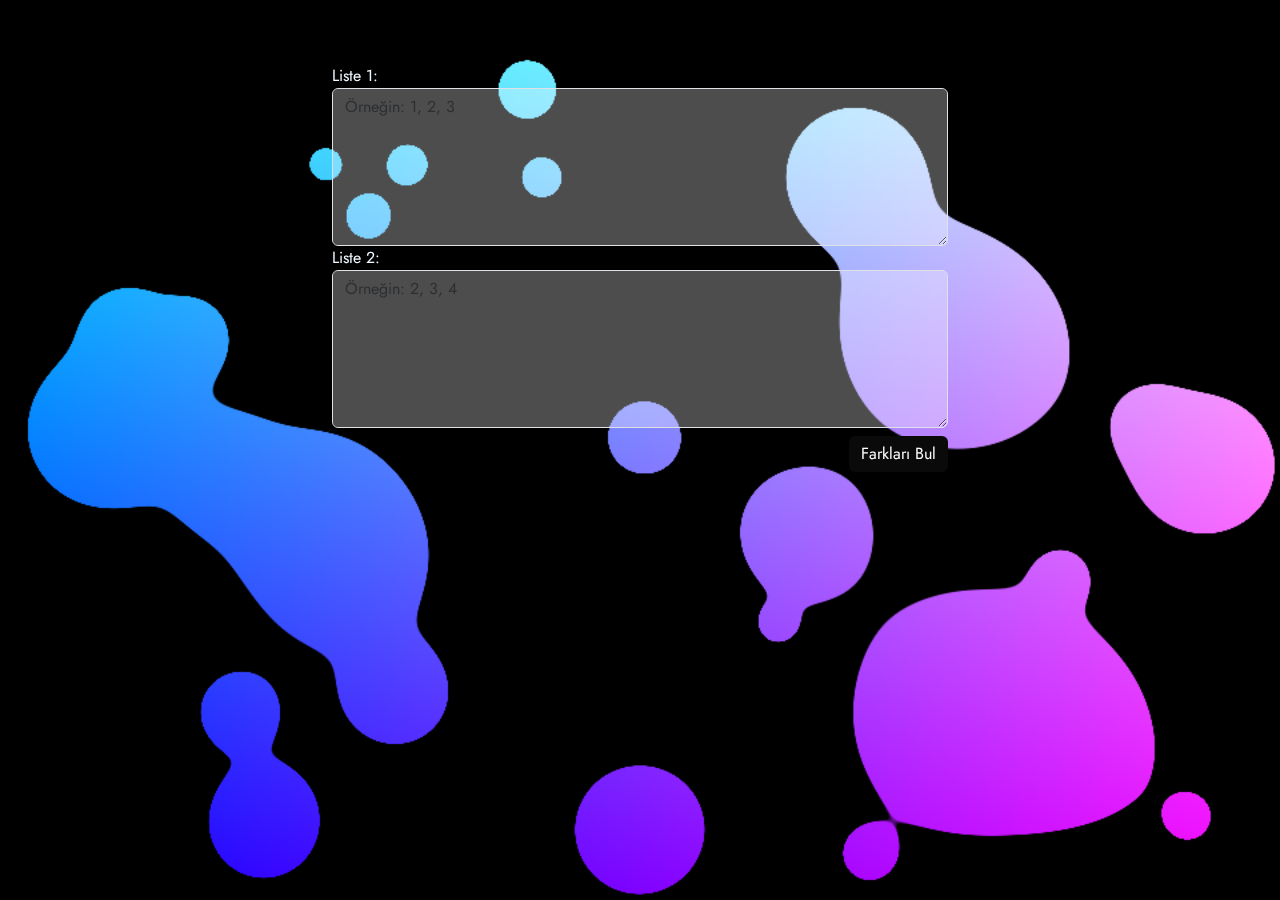
==== List.html @ e349a87c "added list comparison page" ====
<!DOCTYPE html>
<html lang="en">
  <head>
    <meta charset="UTF-8" />
    <meta name="viewport" content="width=device-width, initial-scale=1.0" />
    <title>Liste Farkları</title>
    <link
      href="https://cdn.jsdelivr.net/npm/bootstrap@5.3.3/dist/css/bootstrap.min.css"
      rel="stylesheet"
    />

    <link
      href="https://fonts.googleapis.com/css2?family=Jost:wght@500&display=swap"
      rel="stylesheet"
    />

    <style>
      body {
        font-family: "Jost", sans-serif;
        height: 100vh;
        width: 100vw;
        overflow-x: hidden;
        background-color: #000;
        color: aliceblue;
      }
      textarea {
        resize: vertical;
        overflow: auto;
        background-color: rgba(255, 255, 255, 0.3) !important;
        color: white !important;
      }
      .myContainer {
        padding-top: 5%;
        position: absolute;
        width: 50%;
        left: 50%;
        transform: translateX(-50%);
        margin: 0 auto;
        z-index: 1;
      }
      canvas {
        width: 100%;
        position: absolute;
        z-index: -1;
      }

      .btn-dark {
        background-color: rgb(10, 10, 10);
        border: black;
      }
      .card {
        margin: 10px;
        padding: 10px;
        background-color: rgba(255, 255, 255, 0.3);
        border-color: white;
        border-radius: 10px;
        color: aqua;
      }
    </style>
  </head>
  <body>
    <div class="row">
      <div class="myContainer">
        <label for="list1">Liste 1:</label>
        <textarea
          id="list1"
          placeholder="Örneğin: 1, 2, 3"
          rows="6"
          class="form-control"
        ></textarea>

        <label for="list2">Liste 2:</label>
        <textarea
          id="list2"
          placeholder="Örneğin: 2, 3, 4"
          rows="6"
          class="form-control"
        ></textarea>
        <!-- Bunu okuyosan nasıl noluyo hiç bir şey bilmiyorum :D -->
        <button onclick="findDifferences()" class="btn btn-dark mt-2 float-end">
          Farkları Bul
        </button>
        <div class="row">
          <div id="resultList1" class="col"></div>
          <div id="resultList2" class="col"></div>
        </div>
      </div>
    </div>

    <script>
      function findDifferences() {
        var list1 = document
          .getElementById("list1")
          .value.split("\n")
          .map((item) => item.trim());
        var list2 = document
          .getElementById("list2")
          .value.split("\n")
          .map((item) => item.trim());

        var differencesList1 = list1.filter((item) => !list2.includes(item));
        var differencesList2 = list2.filter((item) => !list1.includes(item));

        var list1Element = document.getElementById("resultList1");
        var list2Element = document.getElementById("resultList2");

        // Clear previous content
        list1Element.innerHTML = "";
        list2Element.innerHTML = "";

        list1Element.innerHTML +=
          "<p>Liste 1 fark sayısı: " + differencesList1.length + "</p>";
        list1Element.classList.add("card");
        list2Element.innerHTML +=
          "<p>Liste 2 fark sayısı: " + differencesList2.length + "</p>";
        list2Element.classList.add("card");

        if (differencesList1.length > 0) {
          list1Element.innerHTML += "<strong>Farklar (Liste 1):</strong><ul>";
          differencesList1.forEach((item) => {
            list1Element.innerHTML += "<li>" + item + "</li>";
          });
          list1Element.innerHTML += "</ul>";
        } else {
          list1Element.innerHTML += "<p>Liste 1 için fark bulunamadı.</p>";
        }

        if (differencesList2.length > 0) {
          list2Element.innerHTML += "<strong>Farklar (Liste 2):</strong><ul>";
          differencesList2.forEach((item) => {
            list2Element.innerHTML += "<li>" + item + "</li>";
          });
          list2Element.innerHTML += "</ul>";
        } else {
          list2Element.innerHTML += "<p>Liste 2 için fark bulunamadı.</p>";
        }
      }
    </script>

    <script>
      var canvas = document.createElement("canvas");
      var width = (canvas.width = window.innerWidth * 0.75);
      var height = (canvas.height = window.innerHeight * 0.75);
      document.body.appendChild(canvas);
      var gl = canvas.getContext("webgl");

      var mouse = { x: 0, y: 0 };

      var numMetaballs = 30;
      var metaballs = [];

      for (var i = 0; i < numMetaballs; i++) {
        var radius = Math.random() * 60 + 10;
        metaballs.push({
          x: Math.random() * (width - 2 * radius) + radius,
          y: Math.random() * (height - 2 * radius) + radius,
          vx: (Math.random() - 0.5) * 3,
          vy: (Math.random() - 0.5) * 3,
          r: radius * 0.75,
        });
      }

      var vertexShaderSrc = `
attribute vec2 position;

void main() {
// position specifies only x and y.
// We set z to be 0.0, and w to be 1.0
gl_Position = vec4(position, 0.0, 1.0);
}
`;

      var fragmentShaderSrc =
        `
precision highp float;

const float WIDTH = ` +
        (width >> 0) +
        `.0;
const float HEIGHT = ` +
        (height >> 0) +
        `.0;

uniform vec3 metaballs[` +
        numMetaballs +
        `];

void main(){
float x = gl_FragCoord.x;
float y = gl_FragCoord.y;

float sum = 0.0;
for (int i = 0; i < ` +
        numMetaballs +
        `; i++) {
vec3 metaball = metaballs[i];
float dx = metaball.x - x;
float dy = metaball.y - y;
float radius = metaball.z;

sum += (radius * radius) / (dx * dx + dy * dy);
}

if (sum >= 0.99) {
gl_FragColor = vec4(mix(vec3(x / WIDTH, y / HEIGHT, 1.0), vec3(0, 0, 0), max(0.0, 1.0 - (sum - 0.99) * 100.0)), 1.0);
return;
}

gl_FragColor = vec4(0.0, 0.0, 0.0, 1.0);
}

`;

      var vertexShader = compileShader(vertexShaderSrc, gl.VERTEX_SHADER);
      var fragmentShader = compileShader(fragmentShaderSrc, gl.FRAGMENT_SHADER);

      var program = gl.createProgram();
      gl.attachShader(program, vertexShader);
      gl.attachShader(program, fragmentShader);
      gl.linkProgram(program);
      gl.useProgram(program);

      var vertexData = new Float32Array([
        -1.0,
        1.0, // top left
        -1.0,
        -1.0, // bottom left
        1.0,
        1.0, // top right
        1.0,
        -1.0, // bottom right
      ]);
      var vertexDataBuffer = gl.createBuffer();
      gl.bindBuffer(gl.ARRAY_BUFFER, vertexDataBuffer);
      gl.bufferData(gl.ARRAY_BUFFER, vertexData, gl.STATIC_DRAW);

      var positionHandle = getAttribLocation(program, "position");
      gl.enableVertexAttribArray(positionHandle);
      gl.vertexAttribPointer(
        positionHandle,
        2, // position is a vec2
        gl.FLOAT, // each component is a float
        gl.FALSE, // don't normalize values
        2 * 4, // two 4 byte float components per vertex
        0 // offset into each span of vertex data
      );

      var metaballsHandle = getUniformLocation(program, "metaballs");

      loop();
      function loop() {
        for (var i = 0; i < numMetaballs; i++) {
          var metaball = metaballs[i];
          metaball.x += metaball.vx;
          metaball.y += metaball.vy;

          if (metaball.x < metaball.r || metaball.x > width - metaball.r)
            metaball.vx *= -1;
          if (metaball.y < metaball.r || metaball.y > height - metaball.r)
            metaball.vy *= -1;
        }

        var dataToSendToGPU = new Float32Array(3 * numMetaballs);
        for (var i = 0; i < numMetaballs; i++) {
          var baseIndex = 3 * i;
          var mb = metaballs[i];
          dataToSendToGPU[baseIndex + 0] = mb.x;
          dataToSendToGPU[baseIndex + 1] = mb.y;
          dataToSendToGPU[baseIndex + 2] = mb.r;
        }
        gl.uniform3fv(metaballsHandle, dataToSendToGPU);

        //Draw
        gl.drawArrays(gl.TRIANGLE_STRIP, 0, 4);

        requestAnimationFrame(loop);
      }

      function compileShader(shaderSource, shaderType) {
        var shader = gl.createShader(shaderType);
        gl.shaderSource(shader, shaderSource);
        gl.compileShader(shader);

        if (!gl.getShaderParameter(shader, gl.COMPILE_STATUS)) {
          throw "Shader compile failed with: " + gl.getShaderInfoLog(shader);
        }

        return shader;
      }

      function getUniformLocation(program, name) {
        var uniformLocation = gl.getUniformLocation(program, name);
        if (uniformLocation === -1) {
          throw "Can not find uniform " + name + ".";
        }
        return uniformLocation;
      }

      function getAttribLocation(program, name) {
        var attributeLocation = gl.getAttribLocation(program, name);
        if (attributeLocation === -1) {
          throw "Can not find attribute " + name + ".";
        }
        return attributeLocation;
      }

      canvas.onmousemove = function (e) {
        mouse.x = e.clientX;
        mouse.y = e.clientY;
      };
    </script>
  </body>
</html>
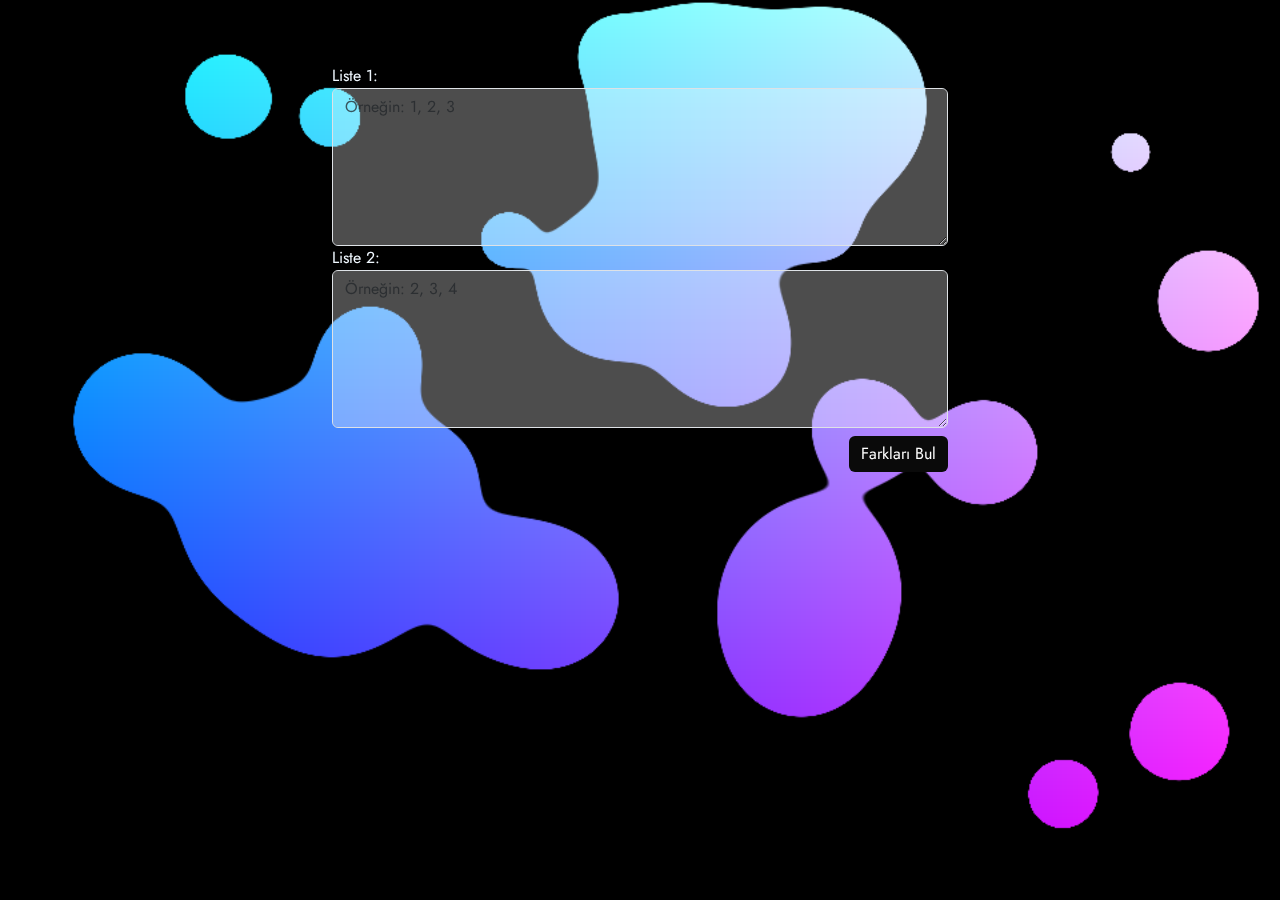
==== commit 5c355eed: "Update List.html" ====
--- a/List.html
+++ b/List.html
@@ -116,7 +116,7 @@
         list2Element.classList.add("card");
 
         if (differencesList1.length > 0) {
-          list1Element.innerHTML += "<strong>Farklar (Liste 1):</strong><ul>";
+          list1Element.innerHTML += "<strong>Liste 1'de bulunan, ancak Liste 2'de yer almayanlar:</strong><ul>";
           differencesList1.forEach((item) => {
             list1Element.innerHTML += "<li>" + item + "</li>";
           });
@@ -126,7 +126,7 @@
         }
 
         if (differencesList2.length > 0) {
-          list2Element.innerHTML += "<strong>Farklar (Liste 2):</strong><ul>";
+          list2Element.innerHTML += "<strong>Liste 2'de bulunan, ancak Liste 1'de yer almayanlar:</strong><ul>";
           differencesList2.forEach((item) => {
             list2Element.innerHTML += "<li>" + item + "</li>";
           });
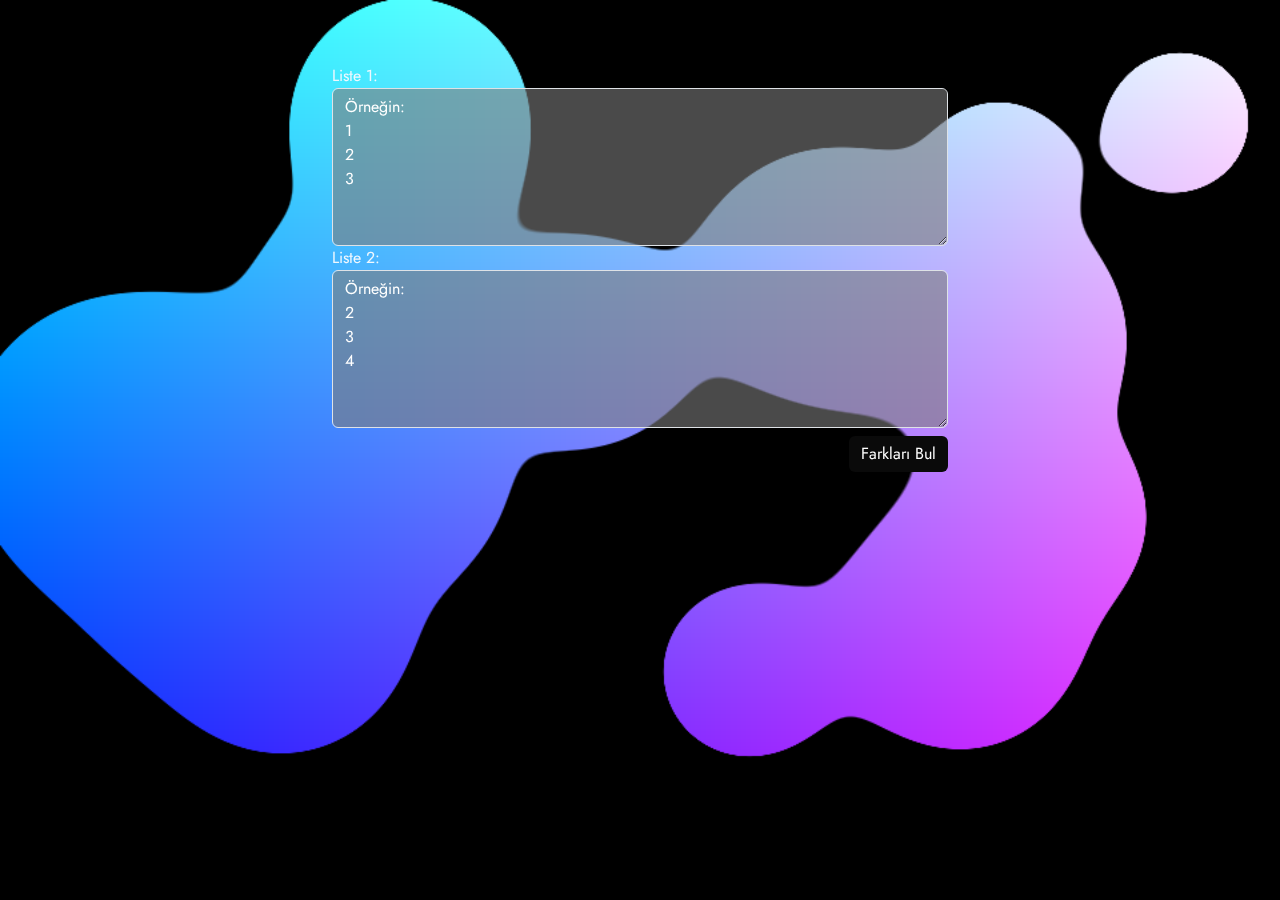
==== commit c8414c4d: "Add files via upload" ====
--- a/List.html
+++ b/List.html
@@ -26,7 +26,18 @@
       textarea {
         resize: vertical;
         overflow: auto;
-        background-color: rgba(255, 255, 255, 0.3) !important;
+        background-color: rgba(123, 123, 123, 0.6) !important;
+        color: white !important;
+      }
+      canvas {
+        width: 100%;
+        position: absolute;
+        z-index: -1;
+      }
+      li{
+        color: white;
+      }
+      ::placeholder {
         color: white !important;
       }
       .myContainer {
@@ -38,12 +49,6 @@
         margin: 0 auto;
         z-index: 1;
       }
-      canvas {
-        width: 100%;
-        position: absolute;
-        z-index: -1;
-      }
-
       .btn-dark {
         background-color: rgb(10, 10, 10);
         border: black;
@@ -51,7 +56,7 @@
       .card {
         margin: 10px;
         padding: 10px;
-        background-color: rgba(255, 255, 255, 0.3);
+        background-color: rgba(123, 123, 123, 0.6);
         border-color: white;
         border-radius: 10px;
         color: aqua;
@@ -64,7 +69,7 @@
         <label for="list1">Liste 1:</label>
         <textarea
           id="list1"
-          placeholder="Örneğin: 1, 2, 3"
+          placeholder="Örneğin:&#10;1&#10;2&#10;3"
           rows="6"
           class="form-control"
         ></textarea>
@@ -72,7 +77,7 @@
         <label for="list2">Liste 2:</label>
         <textarea
           id="list2"
-          placeholder="Örneğin: 2, 3, 4"
+          placeholder="Örneğin:&#10;2&#10;3&#10;4"
           rows="6"
           class="form-control"
         ></textarea>
@@ -146,16 +151,16 @@
 
       var mouse = { x: 0, y: 0 };
 
-      var numMetaballs = 30;
+      var numMetaballs = 15;
       var metaballs = [];
 
       for (var i = 0; i < numMetaballs; i++) {
-        var radius = Math.random() * 60 + 10;
+        var radius = Math.random() * 60 + 40;
         metaballs.push({
           x: Math.random() * (width - 2 * radius) + radius,
           y: Math.random() * (height - 2 * radius) + radius,
-          vx: (Math.random() - 0.5) * 3,
-          vy: (Math.random() - 0.5) * 3,
+          vx: (Math.random() - 0.5) * 1,
+          vy: (Math.random() - 0.5) * 1,
           r: radius * 0.75,
         });
       }
